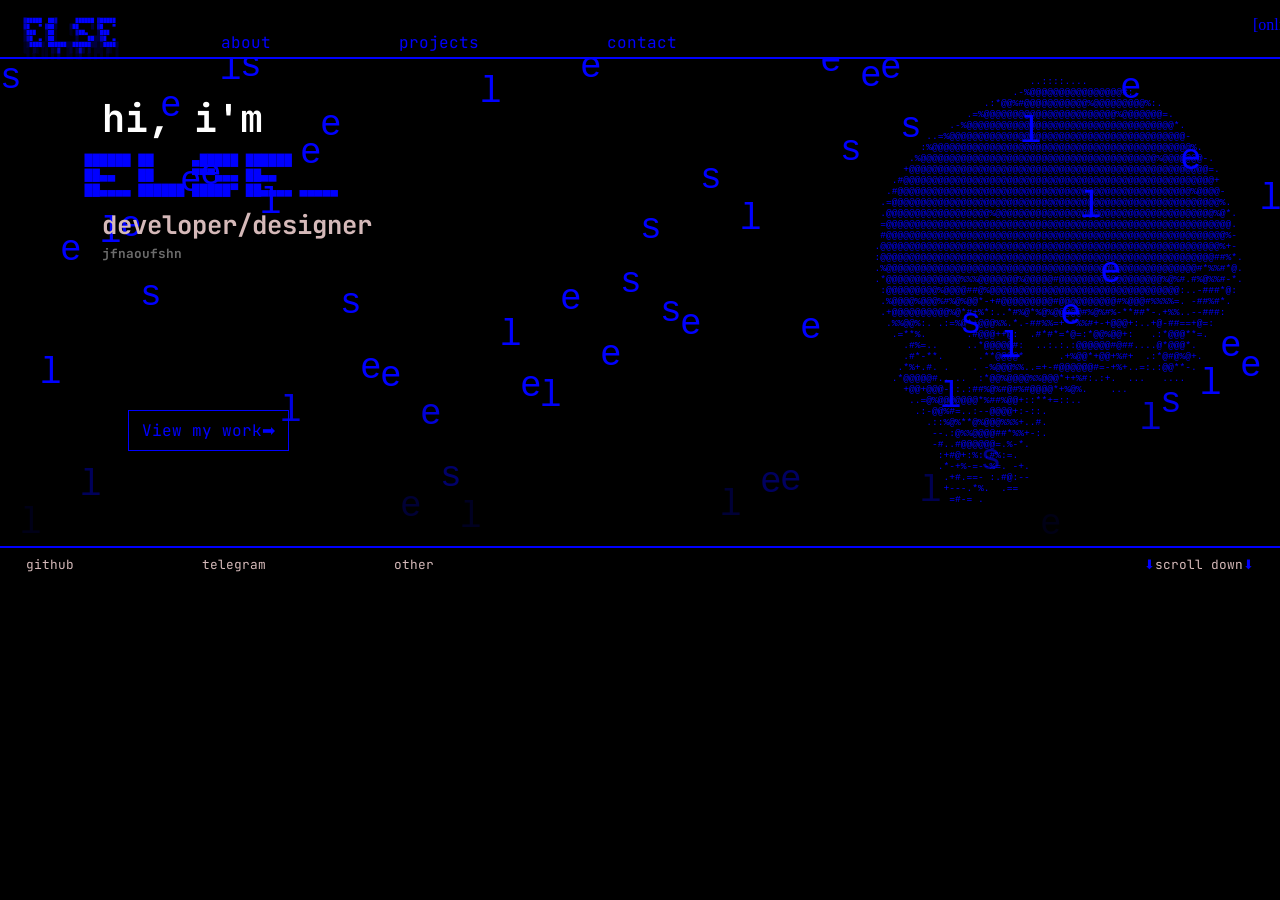
==== index.html @ 1410ef6e "Add index.html with redirect to main.html" ====
<!DOCTYPE html>
<html lang="ru">
<head>
<meta charset="UTF-8">
<meta http-equiv="refresh" content="0; url=pages/main.html">
<title>ELSE</title>
</head>
<body>
<a href="pages/main.html">Открыть ELSE</a>
</body>
</html>
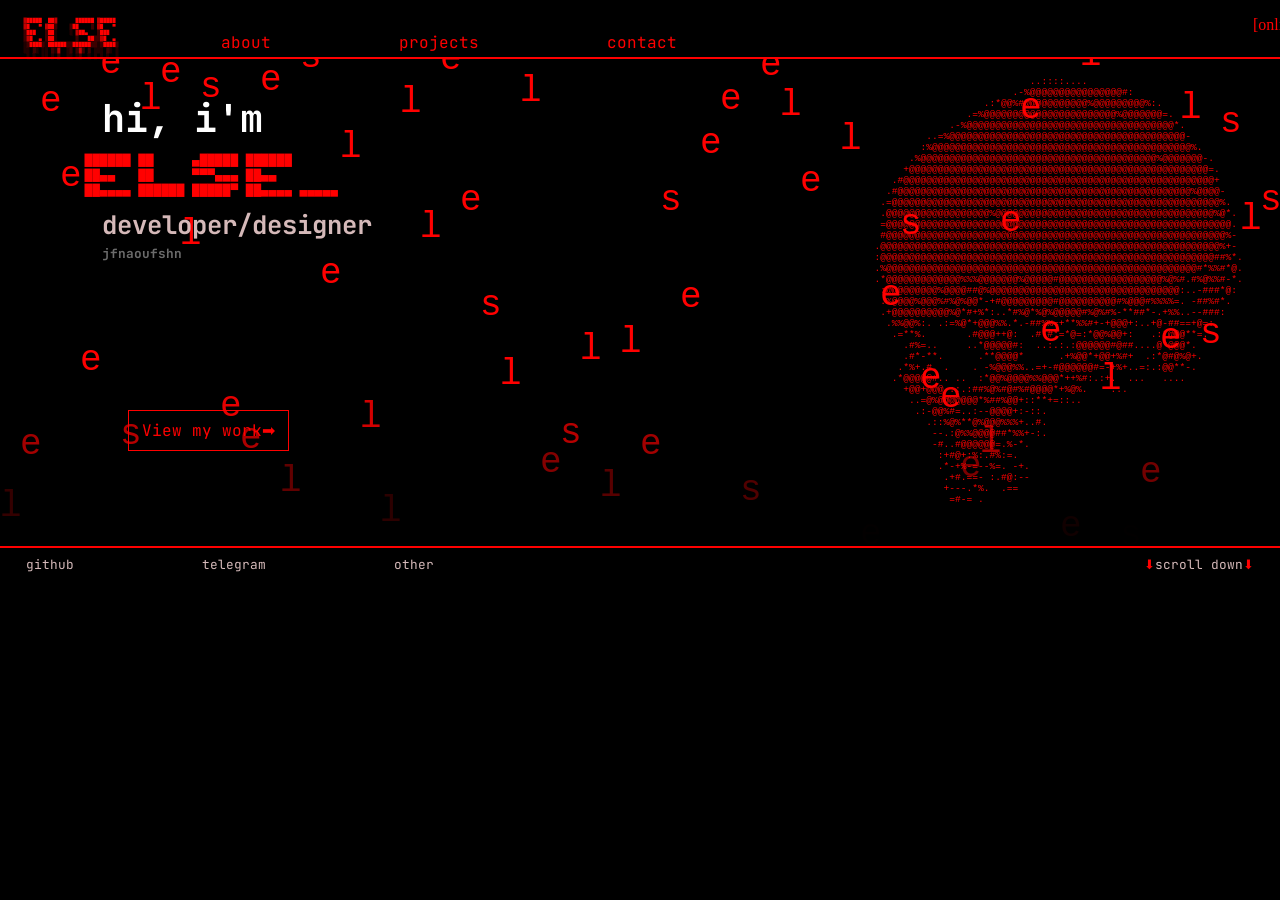
==== commit d0646b97: "Update index.html" ====
--- a/index.html
+++ b/index.html
@@ -1,11 +1,20 @@
+
 <!DOCTYPE html>
 <html lang="ru">
 <head>
 <meta charset="UTF-8">
-<meta http-equiv="refresh" content="0; url=pages/main.html">
+<meta name="viewport" content="width=device-width, initial-scale=1.0">
 <title>ELSE</title>
+
+<script>
+    if (window.innerWidth <= 768) {
+        window.location.replace("pages/mobile.html");
+    } else {
+        window.location.replace("pages/main.html");
+    }
+</script>
 </head>
 <body>
-<a href="pages/main.html">Открыть ELSE</a>
+    <p>Перенаправление...</p>
 </body>
 </html>
